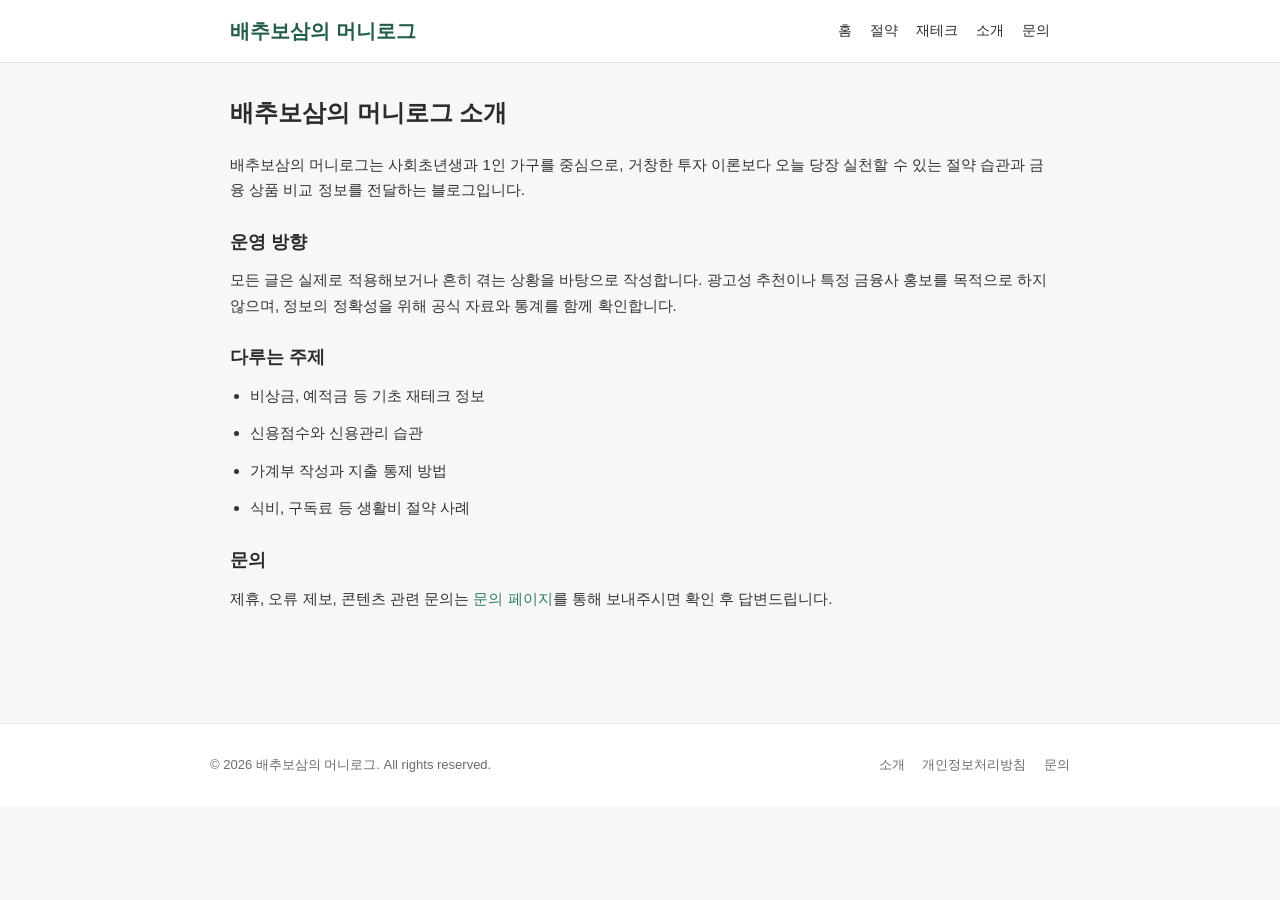
==== about.html @ adf4c4c2 "배추보삼의 머니로그 사이트 초기 구성 생활/재테크 정보 블로그 정적 사이트, AdSense 연동 메타태그 및 ads.txt 포함." ====
<!DOCTYPE html>
<html lang="ko">
<head>
<meta charset="UTF-8">
<meta name="google-adsense-account" content="ca-pub-3819932954579285">
<script async src="https://pagead2.googlesyndication.com/pagead/js/adsbygoogle.js?client=ca-pub-3819932954579285" crossorigin="anonymous"></script>
<meta name="viewport" content="width=device-width, initial-scale=1.0">
<title>소개 | 배추보삼의 머니로그</title>
<meta name="description" content="배추보삼의 머니로그는 생활 속 절약과 재테크 정보를 실제 사례 중심으로 전달하는 블로그입니다.">
<link rel="canonical" href="https://example.com/about.html">
<meta property="og:site_name" content="배추보삼의 머니로그">
<meta property="og:title" content="소개 | 배추보삼의 머니로그">
<meta property="og:description" content="배추보삼의 머니로그는 생활 속 절약과 재테크 정보를 실제 사례 중심으로 전달하는 블로그입니다.">
<meta property="og:url" content="https://example.com/about.html">
<meta property="og:type" content="website">
<meta name="twitter:card" content="summary">
<meta name="twitter:title" content="소개 | 배추보삼의 머니로그">
<meta name="twitter:description" content="배추보삼의 머니로그는 생활 속 절약과 재테크 정보를 실제 사례 중심으로 전달하는 블로그입니다.">
<link rel="stylesheet" href="css/style.css">
</head>
<body>

<header class="site-header">
  <div class="nav-wrap">
    <a class="logo" href="index.html">배추보삼의 머니<span>로그</span></a>
    <nav class="main-nav">
      <a href="index.html">홈</a>
      <a href="articles/emergency-fund.html">절약</a>
      <a href="articles/savings-vs-deposit.html">재테크</a>
      <a href="about.html">소개</a>
      <a href="contact.html">문의</a>
    </nav>
  </div>
</header>

<main class="static-page">
  <h1>배추보삼의 머니로그 소개</h1>
  <p>배추보삼의 머니로그는 사회초년생과 1인 가구를 중심으로, 거창한 투자 이론보다 오늘 당장 실천할 수 있는 절약 습관과 금융 상품 비교 정보를 전달하는 블로그입니다.</p>

  <h2>운영 방향</h2>
  <p>모든 글은 실제로 적용해보거나 흔히 겪는 상황을 바탕으로 작성합니다. 광고성 추천이나 특정 금융사 홍보를 목적으로 하지 않으며, 정보의 정확성을 위해 공식 자료와 통계를 함께 확인합니다.</p>

  <h2>다루는 주제</h2>
  <ul>
    <li>비상금, 예적금 등 기초 재테크 정보</li>
    <li>신용점수와 신용관리 습관</li>
    <li>가계부 작성과 지출 통제 방법</li>
    <li>식비, 구독료 등 생활비 절약 사례</li>
  </ul>

  <h2>문의</h2>
  <p>제휴, 오류 제보, 콘텐츠 관련 문의는 <a href="contact.html">문의 페이지</a>를 통해 보내주시면 확인 후 답변드립니다.</p>
</main>

<footer class="site-footer">
  <div class="footer-wrap">
    <div>&copy; 2026 배추보삼의 머니로그. All rights reserved.</div>
    <div class="footer-links">
      <a href="about.html">소개</a>
      <a href="privacy.html">개인정보처리방침</a>
      <a href="contact.html">문의</a>
    </div>
  </div>
</footer>

</body>
</html>
---- css/style.css ----
/* 머니로그 공통 스타일시트 */
* { margin: 0; padding: 0; box-sizing: border-box; }

:root {
    --color-primary: #2f7d5e;
    --color-primary-dark: #235e46;
    --color-bg: #f7f8f6;
    --color-text: #2c2c2c;
    --color-muted: #6b6b6b;
    --color-border: #e3e6e1;
    --max-width: 860px;
}

html { scroll-behavior: smooth; }

body {
    font-family: 'Noto Sans KR', 'Malgun Gothic', -apple-system, BlinkMacSystemFont, sans-serif;
    background-color: var(--color-bg);
    color: var(--color-text);
    line-height: 1.7;
    -webkit-text-size-adjust: 100%;
}

a { color: var(--color-primary); text-decoration: none; }
a:hover { color: var(--color-primary-dark); text-decoration: underline; }

img { max-width: 100%; display: block; }

/* 헤더 / 내비게이션 */
.site-header {
    background-color: #ffffff;
    border-bottom: 1px solid var(--color-border);
    position: sticky;
    top: 0;
    z-index: 100;
}

.nav-wrap {
    max-width: var(--max-width);
    margin: 0 auto;
    padding: 14px 20px;
    display: flex;
    align-items: center;
    justify-content: space-between;
    flex-wrap: wrap;
    gap: 10px;
}

.logo {
    font-size: 20px;
    font-weight: 700;
    color: var(--color-primary-dark);
}

.logo span { color: inherit; }

.main-nav { display: flex; gap: 18px; flex-wrap: wrap; }
.main-nav a { color: var(--color-text); font-size: 14px; font-weight: 500; }

/* 본문 레이아웃 */
main {
    max-width: var(--max-width);
    margin: 0 auto;
    padding: 30px 20px 60px;
}

.hero {
    background: linear-gradient(135deg, #2f7d5e, #4caf82);
    color: #ffffff;
    border-radius: 16px;
    padding: 40px 30px;
    margin-bottom: 36px;
}

.hero h1 { font-size: 26px; margin-bottom: 10px; }
.hero p { font-size: 15px; opacity: 0.92; }

.section-title {
    font-size: 19px;
    font-weight: 700;
    margin: 36px 0 16px;
    border-left: 4px solid var(--color-primary);
    padding-left: 10px;
}

/* 글 목록 카드 */
.post-list { display: grid; gap: 16px; }

.post-card {
    background: #ffffff;
    border: 1px solid var(--color-border);
    border-radius: 12px;
    padding: 20px;
    transition: box-shadow 0.2s, transform 0.2s;
}

.post-card:hover { box-shadow: 0 4px 14px rgba(0,0,0,0.06); transform: translateY(-2px); }

.post-card .category {
    display: inline-block;
    font-size: 12px;
    color: var(--color-primary);
    background: #e8f3ec;
    padding: 3px 9px;
    border-radius: 20px;
    margin-bottom: 8px;
    font-weight: 600;
}

.post-card h3 { font-size: 17px; margin-bottom: 6px; }
.post-card h3 a { color: var(--color-text); }
.post-card .excerpt { font-size: 14px; color: var(--color-muted); margin-bottom: 8px; }
.post-card .meta { font-size: 12px; color: #9a9a9a; }

/* 글(아티클) 본문 */
.article-header { margin-bottom: 24px; }
.article-header .category { display:inline-block; font-size:12px; color: var(--color-primary); background:#e8f3ec; padding:3px 9px; border-radius:20px; margin-bottom:10px; font-weight:600;}
.article-header h1 { font-size: 26px; margin-bottom: 10px; line-height: 1.4; }
.article-header .meta { font-size: 13px; color: var(--color-muted); }

.article-body h2 { font-size: 20px; margin: 30px 0 12px; }
.article-body h3 { font-size: 17px; margin: 22px 0 10px; }
.article-body p { font-size: 15.5px; margin-bottom: 16px; color: #333; }
.article-body ul, .article-body ol { margin: 0 0 16px 22px; font-size: 15.5px; }
.article-body li { margin-bottom: 6px; }

.callout {
    background: #f0f7f2;
    border-left: 4px solid var(--color-primary);
    padding: 14px 18px;
    border-radius: 8px;
    font-size: 14.5px;
    margin: 20px 0;
    color: #2c4a3b;
}

table.compare {
    width: 100%;
    border-collapse: collapse;
    margin: 18px 0 24px;
    font-size: 14px;
}
table.compare th, table.compare td {
    border: 1px solid var(--color-border);
    padding: 10px 12px;
    text-align: left;
}
table.compare th { background: #f0f3ef; }

/* 광고 영역 */
.ad-slot {
    margin: 30px 0;
    text-align: center;
    min-height: 90px;
}
.ad-slot .ad-label {
    font-size: 11px;
    color: #b3b3b3;
    margin-bottom: 6px;
}

/* 관련 글 / 작성자 박스 */
.related-posts { margin-top: 40px; }
.author-box {
    display: flex;
    gap: 14px;
    align-items: flex-start;
    background: #ffffff;
    border: 1px solid var(--color-border);
    border-radius: 12px;
    padding: 18px;
    margin-top: 36px;
}
.author-box .avatar {
    width: 48px; height: 48px; border-radius: 50%;
    background: var(--color-primary);
    color: #fff; display: flex; align-items: center; justify-content: center;
    font-weight: 700; flex-shrink: 0;
}
.author-box .name { font-weight: 700; margin-bottom: 4px; }
.author-box .bio { font-size: 13.5px; color: var(--color-muted); }

/* 푸터 */
.site-footer {
    background: #ffffff;
    border-top: 1px solid var(--color-border);
    padding: 30px 20px;
    margin-top: 40px;
}
.footer-wrap {
    max-width: var(--max-width);
    margin: 0 auto;
    display: flex;
    justify-content: space-between;
    flex-wrap: wrap;
    gap: 14px;
    font-size: 13px;
    color: var(--color-muted);
}
.footer-links a { color: var(--color-muted); margin-left: 14px; }
.footer-links a:first-child { margin-left: 0; }

/* 정적 페이지 (소개/정책/문의) */
.static-page h1 { font-size: 24px; margin-bottom: 18px; }
.static-page h2 { font-size: 18px; margin: 24px 0 10px; }
.static-page p, .static-page li { font-size: 15px; color: #333; margin-bottom: 12px; }
.static-page ul { margin-left: 20px; }

@media (max-width: 600px) {
    .hero h1 { font-size: 22px; }
    .footer-wrap { flex-direction: column; }
}
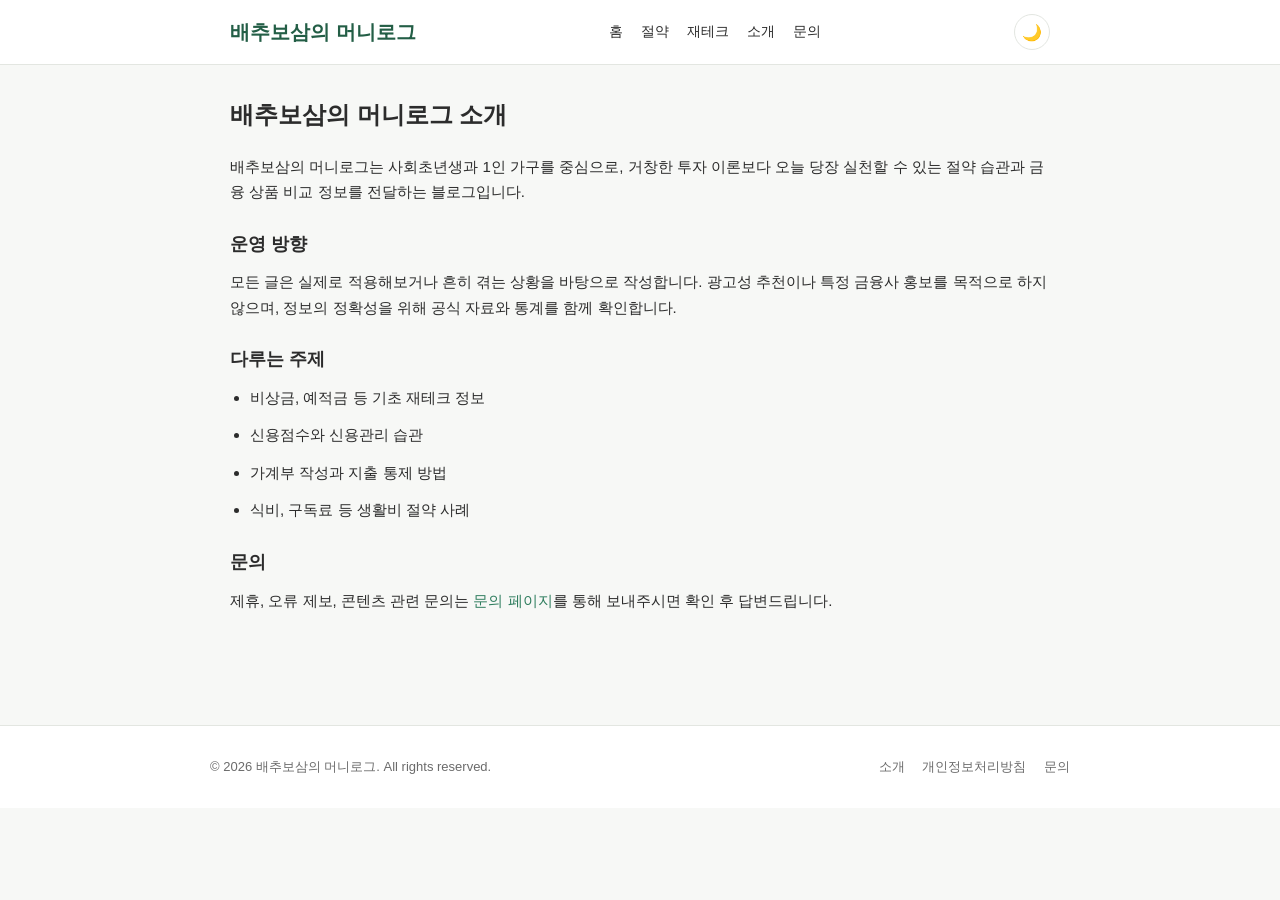
==== commit e4bb0ead: "다크모드/라이트모드 토글 버튼 추가 오른쪽 상단에 테마 전환 버튼을 추가하고 localStorage로 선택을 저장한다." ====
--- a/about.html
+++ b/about.html
@@ -2,6 +2,7 @@
 <html lang="ko">
 <head>
 <meta charset="UTF-8">
+<script>(function(){var t=localStorage.getItem("theme");if(t==="dark"){document.documentElement.setAttribute("data-theme","dark");}})();</script>
 <meta name="google-adsense-account" content="ca-pub-3819932954579285">
 <script async src="https://pagead2.googlesyndication.com/pagead/js/adsbygoogle.js?client=ca-pub-3819932954579285" crossorigin="anonymous"></script>
 <meta name="viewport" content="width=device-width, initial-scale=1.0">
@@ -30,6 +31,7 @@
       <a href="about.html">소개</a>
       <a href="contact.html">문의</a>
     </nav>
+    <button id="theme-toggle" class="theme-toggle" aria-label="다크모드 전환" type="button"><span class="icon-light">🌙</span><span class="icon-dark">☀️</span></button>
   </div>
 </header>
 
@@ -63,5 +65,6 @@
   </div>
 </footer>
 
+<script src="js/theme.js"></script>
 </body>
 </html>
--- a/css/style.css
+++ b/css/style.css
@@ -5,10 +5,27 @@
     --color-primary: #2f7d5e;
     --color-primary-dark: #235e46;
     --color-bg: #f7f8f6;
+    --color-surface: #ffffff;
     --color-text: #2c2c2c;
     --color-muted: #6b6b6b;
     --color-border: #e3e6e1;
+    --color-callout-bg: #f0f7f2;
+    --color-callout-text: #2c4a3b;
+    --color-tag-bg: #e8f3ec;
     --max-width: 860px;
+}
+
+html[data-theme="dark"] {
+    --color-primary: #4fb685;
+    --color-primary-dark: #6fcf9e;
+    --color-bg: #15181a;
+    --color-surface: #1f2326;
+    --color-text: #e8e9e6;
+    --color-muted: #a0a4a0;
+    --color-border: #33383a;
+    --color-callout-bg: #1d2a23;
+    --color-callout-text: #cfe9da;
+    --color-tag-bg: #1d2e25;
 }
 
 html { scroll-behavior: smooth; }
@@ -19,6 +36,7 @@
     color: var(--color-text);
     line-height: 1.7;
     -webkit-text-size-adjust: 100%;
+    transition: background-color 0.2s, color 0.2s;
 }
 
 a { color: var(--color-primary); text-decoration: none; }
@@ -28,7 +46,7 @@
 
 /* 헤더 / 내비게이션 */
 .site-header {
-    background-color: #ffffff;
+    background-color: var(--color-surface);
     border-bottom: 1px solid var(--color-border);
     position: sticky;
     top: 0;
@@ -87,7 +105,7 @@
 .post-list { display: grid; gap: 16px; }
 
 .post-card {
-    background: #ffffff;
+    background: var(--color-surface);
     border: 1px solid var(--color-border);
     border-radius: 12px;
     padding: 20px;
@@ -100,7 +118,7 @@
     display: inline-block;
     font-size: 12px;
     color: var(--color-primary);
-    background: #e8f3ec;
+    background: var(--color-tag-bg);
     padding: 3px 9px;
     border-radius: 20px;
     margin-bottom: 8px;
@@ -114,24 +132,24 @@
 
 /* 글(아티클) 본문 */
 .article-header { margin-bottom: 24px; }
-.article-header .category { display:inline-block; font-size:12px; color: var(--color-primary); background:#e8f3ec; padding:3px 9px; border-radius:20px; margin-bottom:10px; font-weight:600;}
+.article-header .category { display:inline-block; font-size:12px; color: var(--color-primary); background:var(--color-tag-bg); padding:3px 9px; border-radius:20px; margin-bottom:10px; font-weight:600;}
 .article-header h1 { font-size: 26px; margin-bottom: 10px; line-height: 1.4; }
 .article-header .meta { font-size: 13px; color: var(--color-muted); }
 
 .article-body h2 { font-size: 20px; margin: 30px 0 12px; }
 .article-body h3 { font-size: 17px; margin: 22px 0 10px; }
-.article-body p { font-size: 15.5px; margin-bottom: 16px; color: #333; }
+.article-body p { font-size: 15.5px; margin-bottom: 16px; color: var(--color-text); }
 .article-body ul, .article-body ol { margin: 0 0 16px 22px; font-size: 15.5px; }
 .article-body li { margin-bottom: 6px; }
 
 .callout {
-    background: #f0f7f2;
+    background: var(--color-callout-bg);
     border-left: 4px solid var(--color-primary);
     padding: 14px 18px;
     border-radius: 8px;
     font-size: 14.5px;
     margin: 20px 0;
-    color: #2c4a3b;
+    color: var(--color-callout-text);
 }
 
 table.compare {
@@ -145,7 +163,7 @@
     padding: 10px 12px;
     text-align: left;
 }
-table.compare th { background: #f0f3ef; }
+table.compare th { background: var(--color-tag-bg); }
 
 /* 광고 영역 */
 .ad-slot {
@@ -165,7 +183,7 @@
     display: flex;
     gap: 14px;
     align-items: flex-start;
-    background: #ffffff;
+    background: var(--color-surface);
     border: 1px solid var(--color-border);
     border-radius: 12px;
     padding: 18px;
@@ -182,7 +200,7 @@
 
 /* 푸터 */
 .site-footer {
-    background: #ffffff;
+    background: var(--color-surface);
     border-top: 1px solid var(--color-border);
     padding: 30px 20px;
     margin-top: 40px;
@@ -203,8 +221,29 @@
 /* 정적 페이지 (소개/정책/문의) */
 .static-page h1 { font-size: 24px; margin-bottom: 18px; }
 .static-page h2 { font-size: 18px; margin: 24px 0 10px; }
-.static-page p, .static-page li { font-size: 15px; color: #333; margin-bottom: 12px; }
+.static-page p, .static-page li { font-size: 15px; color: var(--color-text); margin-bottom: 12px; }
 .static-page ul { margin-left: 20px; }
+
+/* 다크모드 토글 버튼 */
+.theme-toggle {
+    width: 36px;
+    height: 36px;
+    border-radius: 50%;
+    border: 1px solid var(--color-border);
+    background: var(--color-surface);
+    color: var(--color-text);
+    font-size: 16px;
+    display: flex;
+    align-items: center;
+    justify-content: center;
+    cursor: pointer;
+    flex-shrink: 0;
+    transition: background-color 0.2s, color 0.2s, border-color 0.2s;
+}
+.theme-toggle:hover { border-color: var(--color-primary); }
+.theme-toggle .icon-dark { display: none; }
+html[data-theme="dark"] .theme-toggle .icon-light { display: none; }
+html[data-theme="dark"] .theme-toggle .icon-dark { display: inline; }
 
 @media (max-width: 600px) {
     .hero h1 { font-size: 22px; }
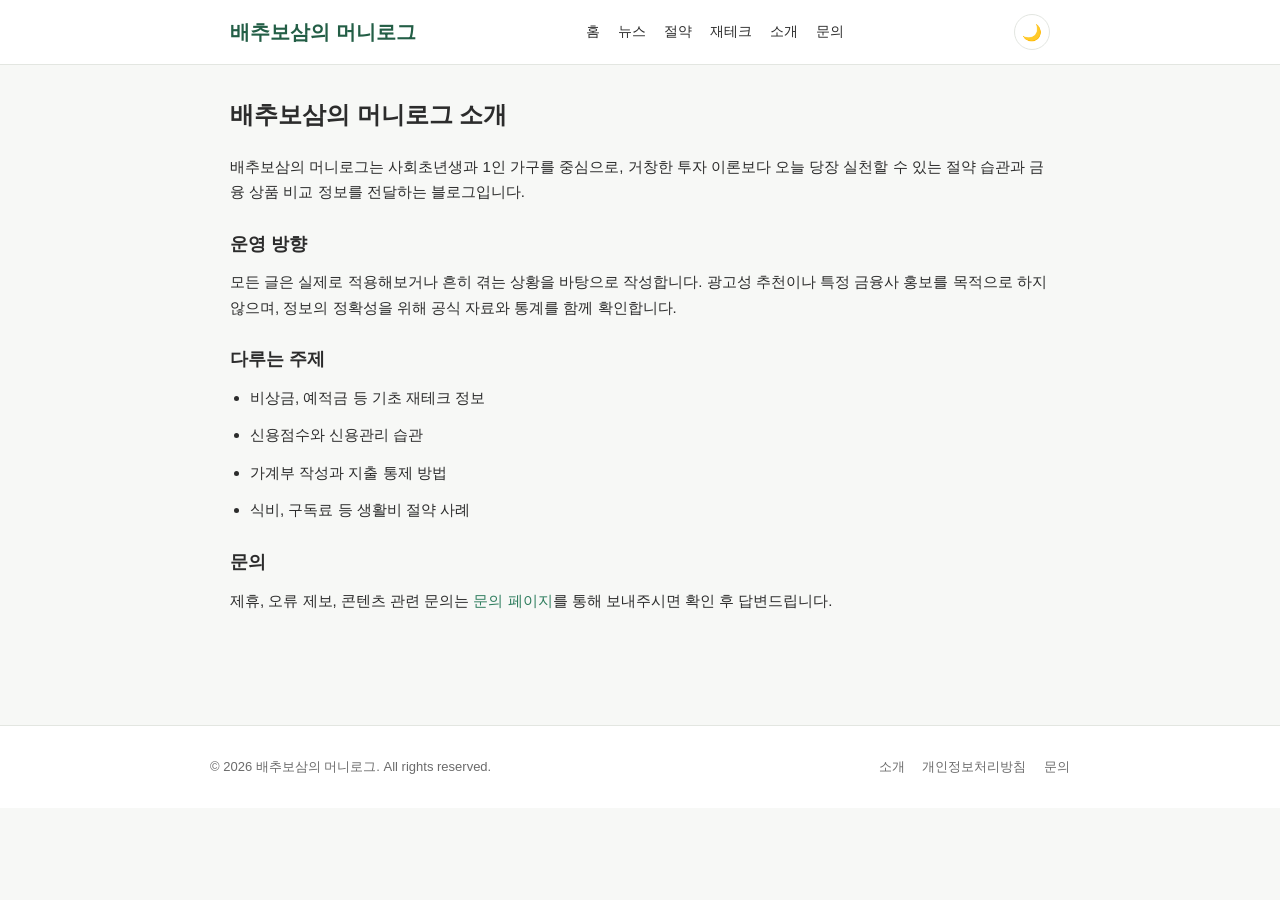
==== commit 2718c64c: "뉴스 탭 추가 및 경제 뉴스 정리 페이지 작성 부동산/금융/증시/생활경제 4개 카테고리별 최근 보도를 요약하고 원문 링크를 명시. 모든 페이지 내비게이션에 뉴스 메뉴 추가, sit" ====
--- a/about.html
+++ b/about.html
@@ -26,6 +26,7 @@
     <a class="logo" href="index.html">배추보삼의 머니<span>로그</span></a>
     <nav class="main-nav">
       <a href="index.html">홈</a>
+      <a href="news.html">뉴스</a>
       <a href="articles/emergency-fund.html">절약</a>
       <a href="articles/savings-vs-deposit.html">재테크</a>
       <a href="about.html">소개</a>
